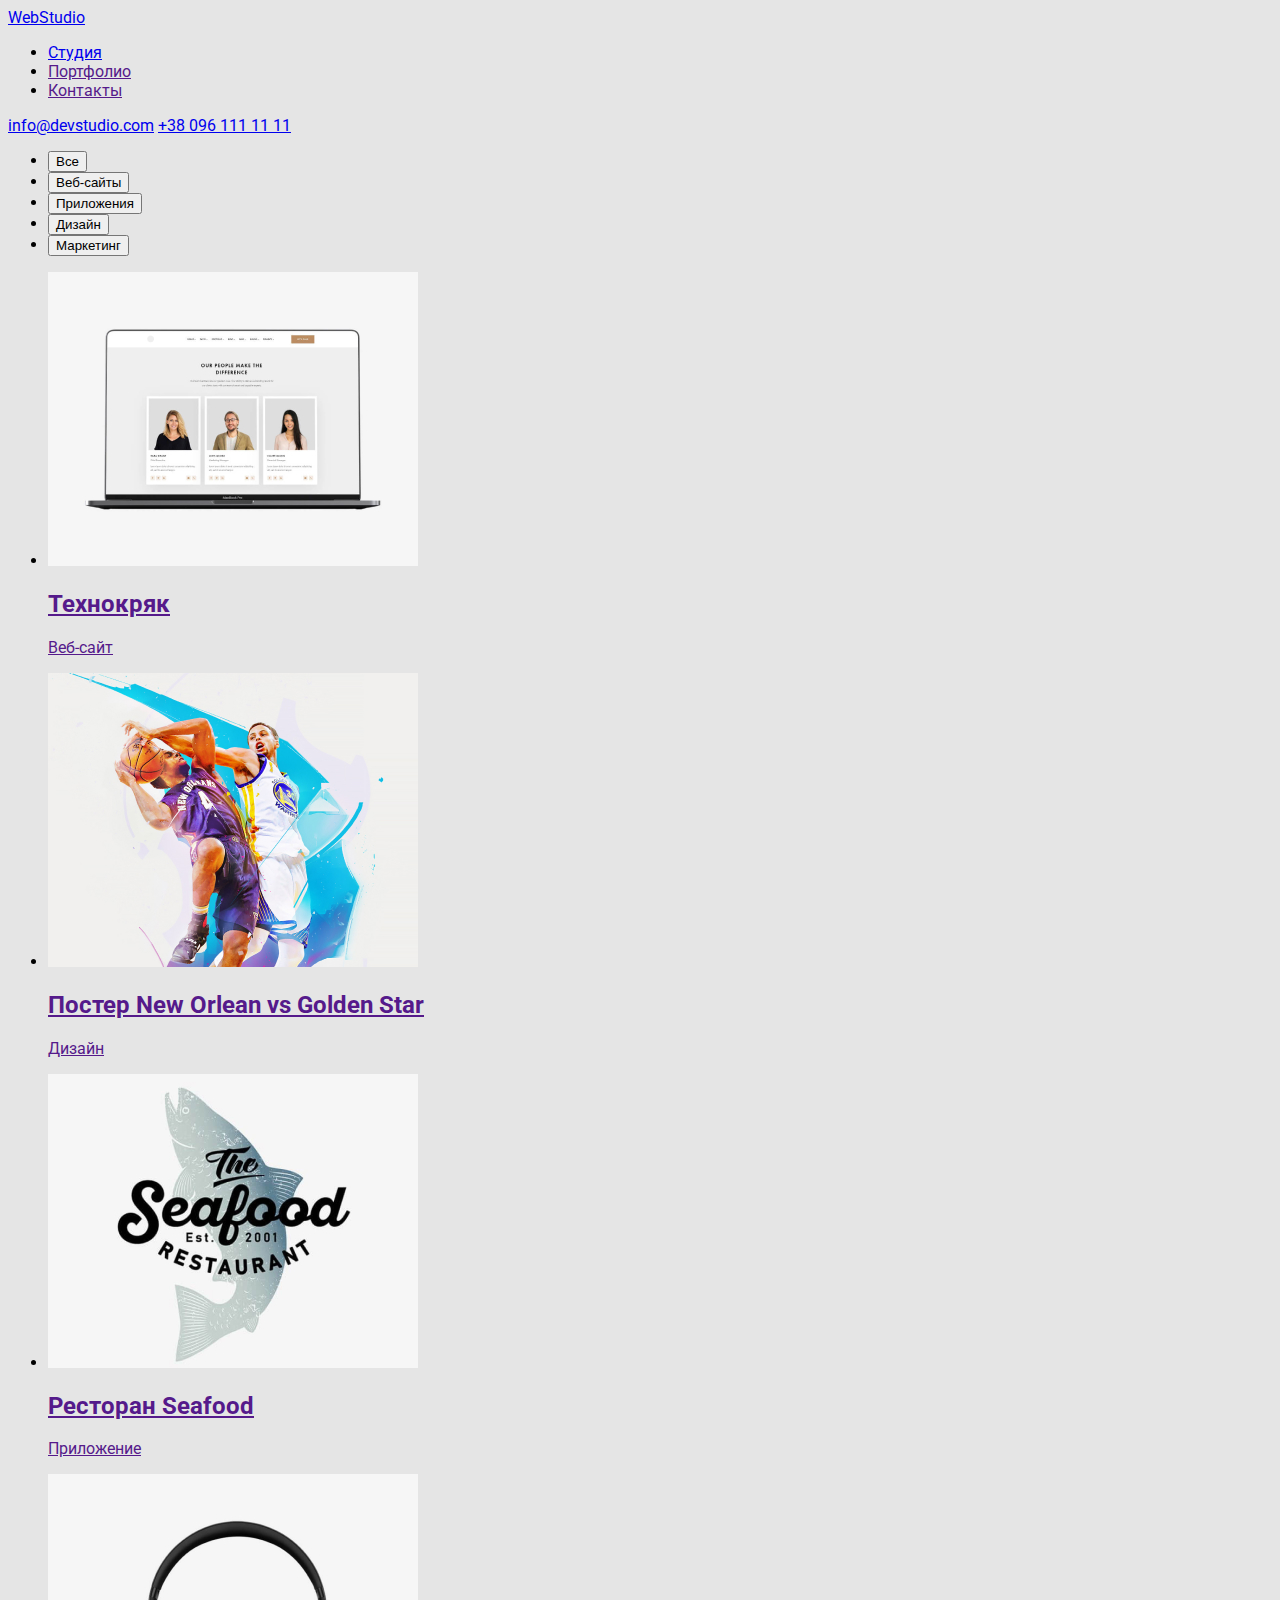
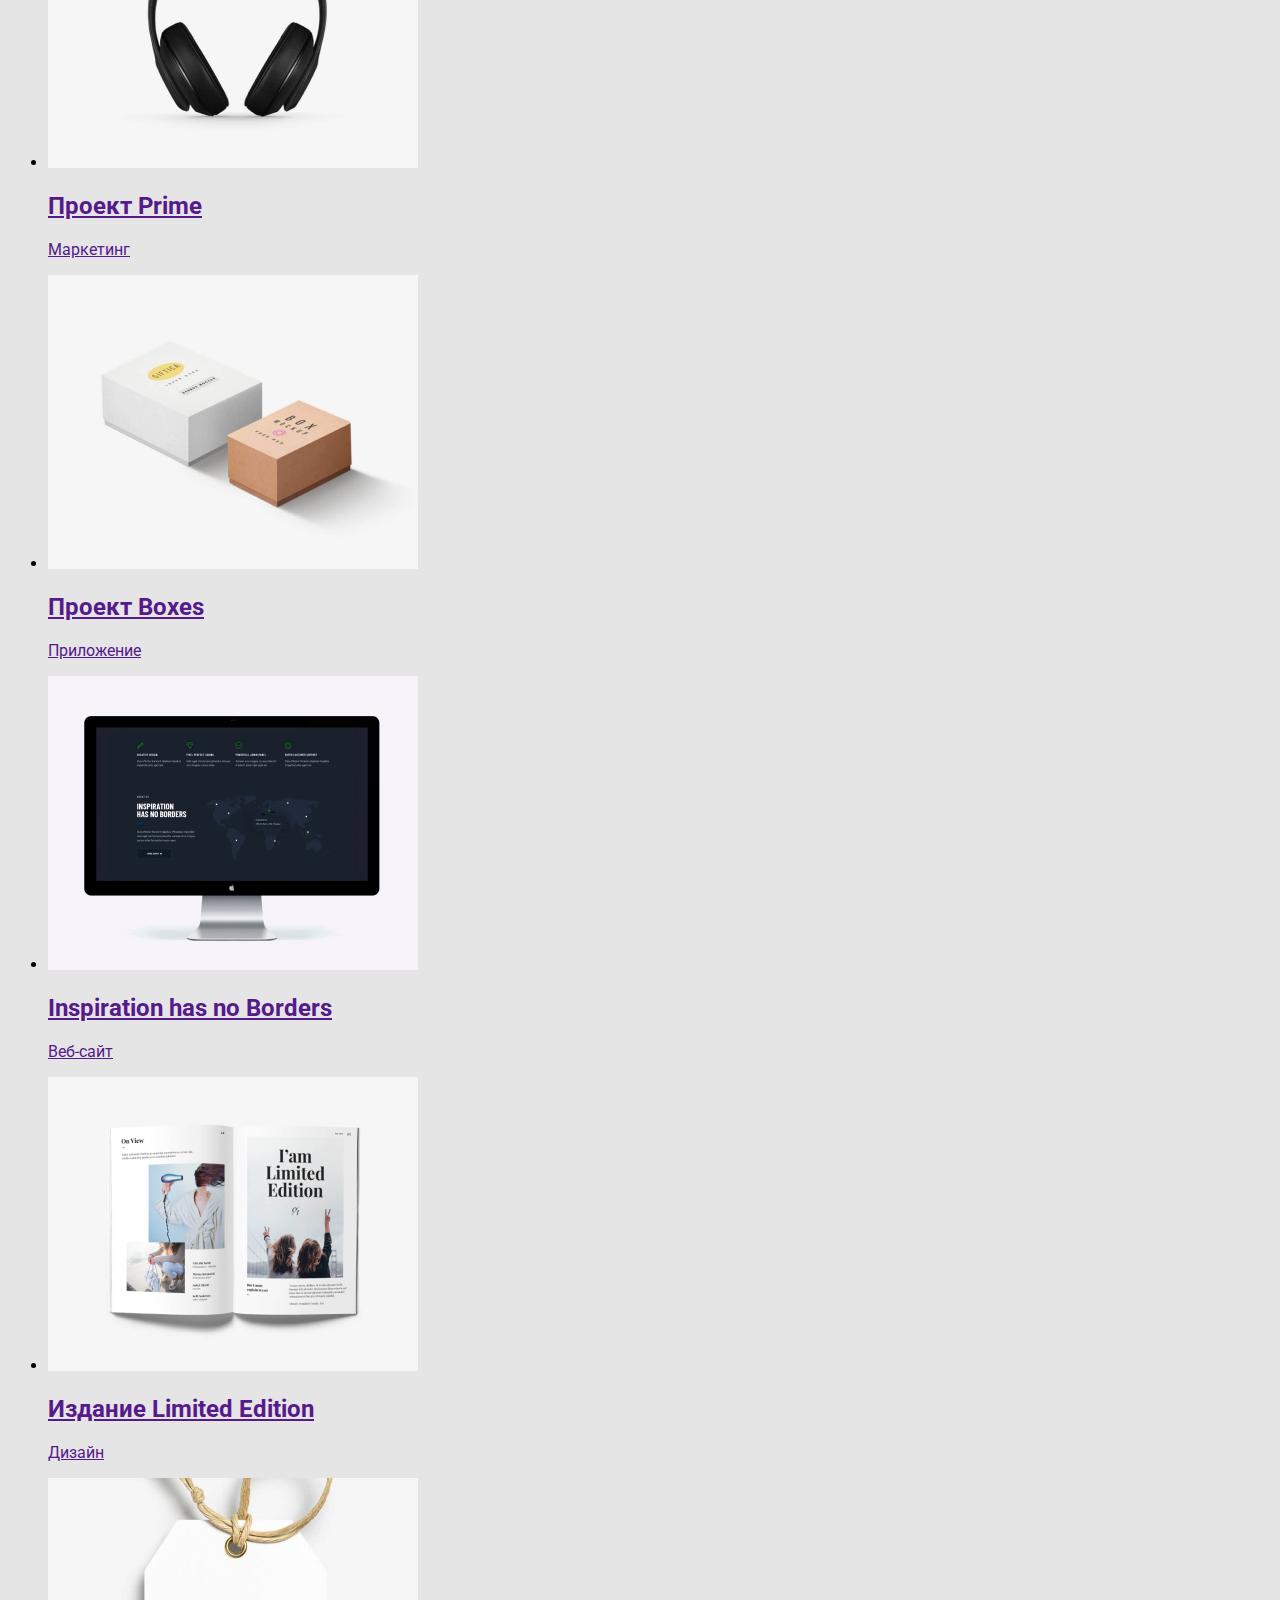
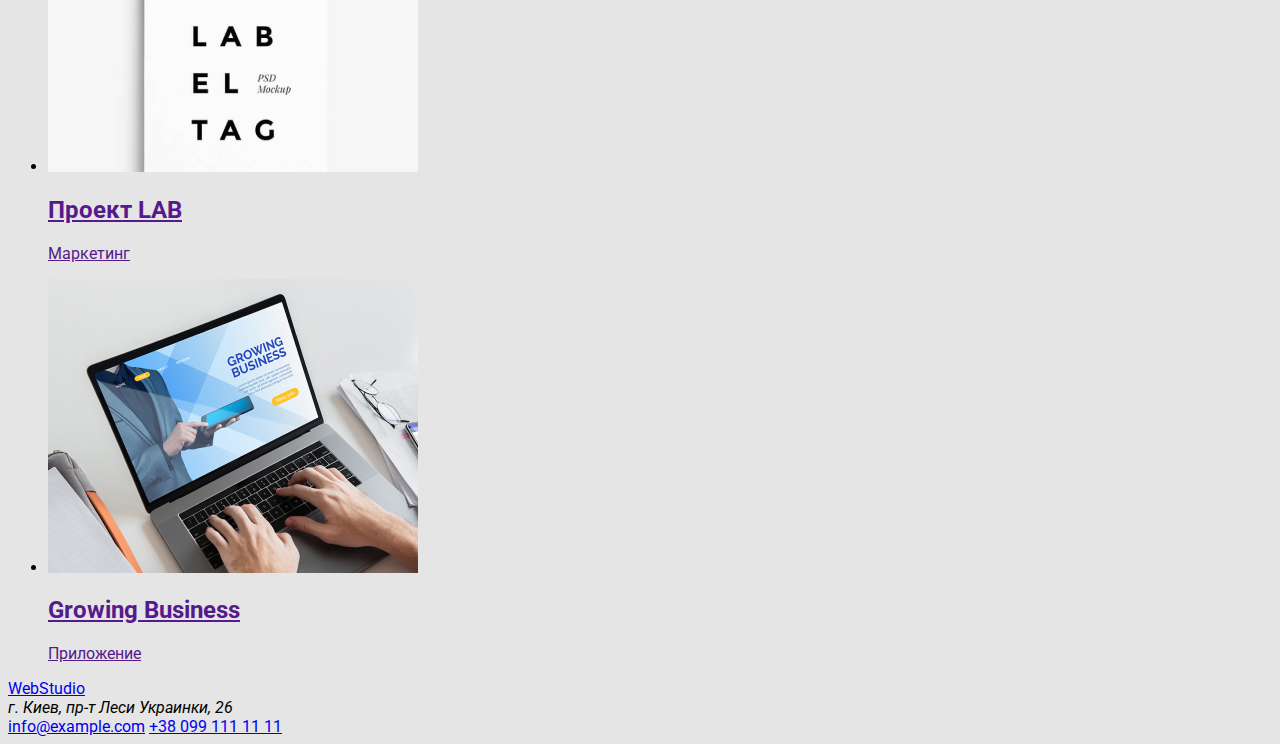
==== portfolio.html @ 1f37c9a9 "start" ====
<!DOCTYPE html>
<html lang="ru">

<head>
    <meta charset="UTF-8">
    <meta http-equiv="X-UA-Compatible" content="IE=edge">
    <meta name="viewport" content="width=device-width, initial-scale=1.0">
    <title>Портфолио</title>
    <link rel="stylesheet" href="https://fonts.googleapis.com/css2?family=Raleway:wght@700&family=Roboto:wght@400;500;700;900&display=swap">
    <link rel="stylesheet" href="css/style.css">
</head>

<body style="font-family: roboto;">
    <!-- header section -->
    <header>
        <nav>
            <a href="./">WebStudio</a>
            <ul>
                <li> <a href="./index.html">Студия</a></li>
                <li> <a href="">Портфолио</a></li>
                <li> <a href="">Контакты</a></li>
            </ul>
        </nav>
        <a href="mailto:info@devstudio.com">info@devstudio.com</a>
        <a href="tell:+380961111111">+38 096 111 11 11</a>


    </header>

    <!-- main -->
    <main>
        <ul>
            <li>
                <button type="button">Все</button>
            </li>
            <li>
                <button type="button">Веб-сайты</button>
            </li>
            <li>
                <button type="button">Приложения</button>
            </li>
            <li>
                <button type="button">Дизайн</button>
            </li>
            <li>
                <button type="button">Маркетинг</button>
            </li>
        </ul>

        <ul>
            <li>
                <a href=""><img src="./images/portfolio-img/techno.jpg" alt="Технокряк" width="370"><h2>Технокряк</h2><p>Веб-сайт</p>
</a>
                
                
            </li>
            <li><a href=""><img src="./images/portfolio-img/new-orlean.jpg" alt="Постер New Orlean vs Golden Star"
                        width="370"><h2>Постер New Orlean vs Golden Star</h2>
                        <p>Дизайн</p></a>
                
            </li>
            <li>
                <a href=""><img src="./images/portfolio-img/seafood.jpg" alt="Ресторан Seafood" width="370"><h2>Ресторан Seafood</h2>
                <p>Приложение</p></a>
                
            </li>
            <li>
                <a href=""><img src="./images/portfolio-img/prime.jpg" alt="Проект Prime" width="370"><h2>Проект Prime</h2>
                <p>Маркетинг</p></a>
               
            </li>
            <li>
                <a href=""><img src="./images/portfolio-img/boxes.jpg" alt="Проект Boxes" width="370"><h2>Проект Boxes</h2>
                <p>Приложение</p></a>
                
            </li>
            <li>
                <a href=""><img src="./images/portfolio-img/inspiration-has-no-borders.jpg"
                        alt="Inspiration has no Borders" width="370"><h2>Inspiration has no Borders</h2>
                        <p>Веб-сайт</p></a>
                
            </li>
            <li>
                <a href=""><img src="./images/portfolio-img/limited-edition.jpg" alt="Издание Limited Edition"
                        width="370"><h2>Издание Limited Edition</h2>
                        <p>Дизайн</p></a>
                
            </li>
            <li>
                <a href=""><img src="./images/portfolio-img/lab.jpg" alt="Проект LAB" width="370"><h2>Проект LAB</h2>
                <p>Маркетинг</p></a>
                
            </li>
            <li>
                <a href=""><img src="./images/portfolio-img/growing-business.jpg" alt="Growing Business"
                        width="370"><h2>Growing Business</h2>
                        <p>Приложение</p></a>
                
            </li>

        </ul>
    </main>


    <!-- footer -->
    <footer>
        <a href="/">WebStudio</a>


        <address>г. Киев, пр-т Леси Украинки, 26</address>
        <a href="mailto:info@example.com">info@example.com</a>
        <a href="tell:+380991111111">+38 099 111 11 11</a>

    </footer>

</body>

</html>
---- css/style.css ----
/* main color #212121 */
/* secondary color #757575 */
/* color logo #757575 */
/* white color FFFFFF */
/* accent "2196F3 */
/* contact color rgba(255, 255, 255, 0.6); */
/* backgroundcolor #E5E5E5 */
/* змінні */
:root {
  --logo-black-color: #000000;
  --main-color: #212121;
  --secondary-color: #757575;
  --accent-color: #2196f3;
  --contact-color: rgba(255, 255, 255, 0.6);
  --main-background-color: #e5e5e5;
  --banner-color: #ffffff;
  --hower-bg-buttom-color: #188ce8;
}

body {
  font-family: 'roboto', 'sans-serif';
  background-color: var(--main-background-color);
}

/* header */
.logo {
  font-family: Raleway;
  font-style: normal;
  font-weight: bold;
  font-size: 26px;
  line-height: 31px;
  text-decoration: none;
}
.logo .begin {
  color: var(--accent-color);
}
.logo .end {
  color: var(--logo-black-color);
}
.nav-list .link {
  color: var(--main-color);
}
.nav-list .link.current {
  color: var(--accent-color);
}
.nav-list .link:hover,
.nav-list .link:focus {
  color: var(--accent-color);
}
.contact {
  color: var(--main-color);
}
.contact:hover,
.contact:focus {
  color: var(--accent-color);
}

/* main */
/* banner section */
.banner-section {
  color: var(--banner-color);
}
.buttom {
  color: var(--banner-color);
  background: var(--accent-color);
}
.buttom:focus,
.buttom:hover {
  color: var(--banner-color);
  background: var(--hower-bg-buttom-color);
}

.list {
  list-style: none;
}
.section-title {
  color: #212121;
}

/* features*/
.features .title {
  color: var(--main-color);
}
.paragraf {
  color: var(--secondary-color);
  list-style: none;
}

/* header */
.address {
  color: var(--banner-color);
}
.address .tell-mail {
  color: var(--contact-color);
}
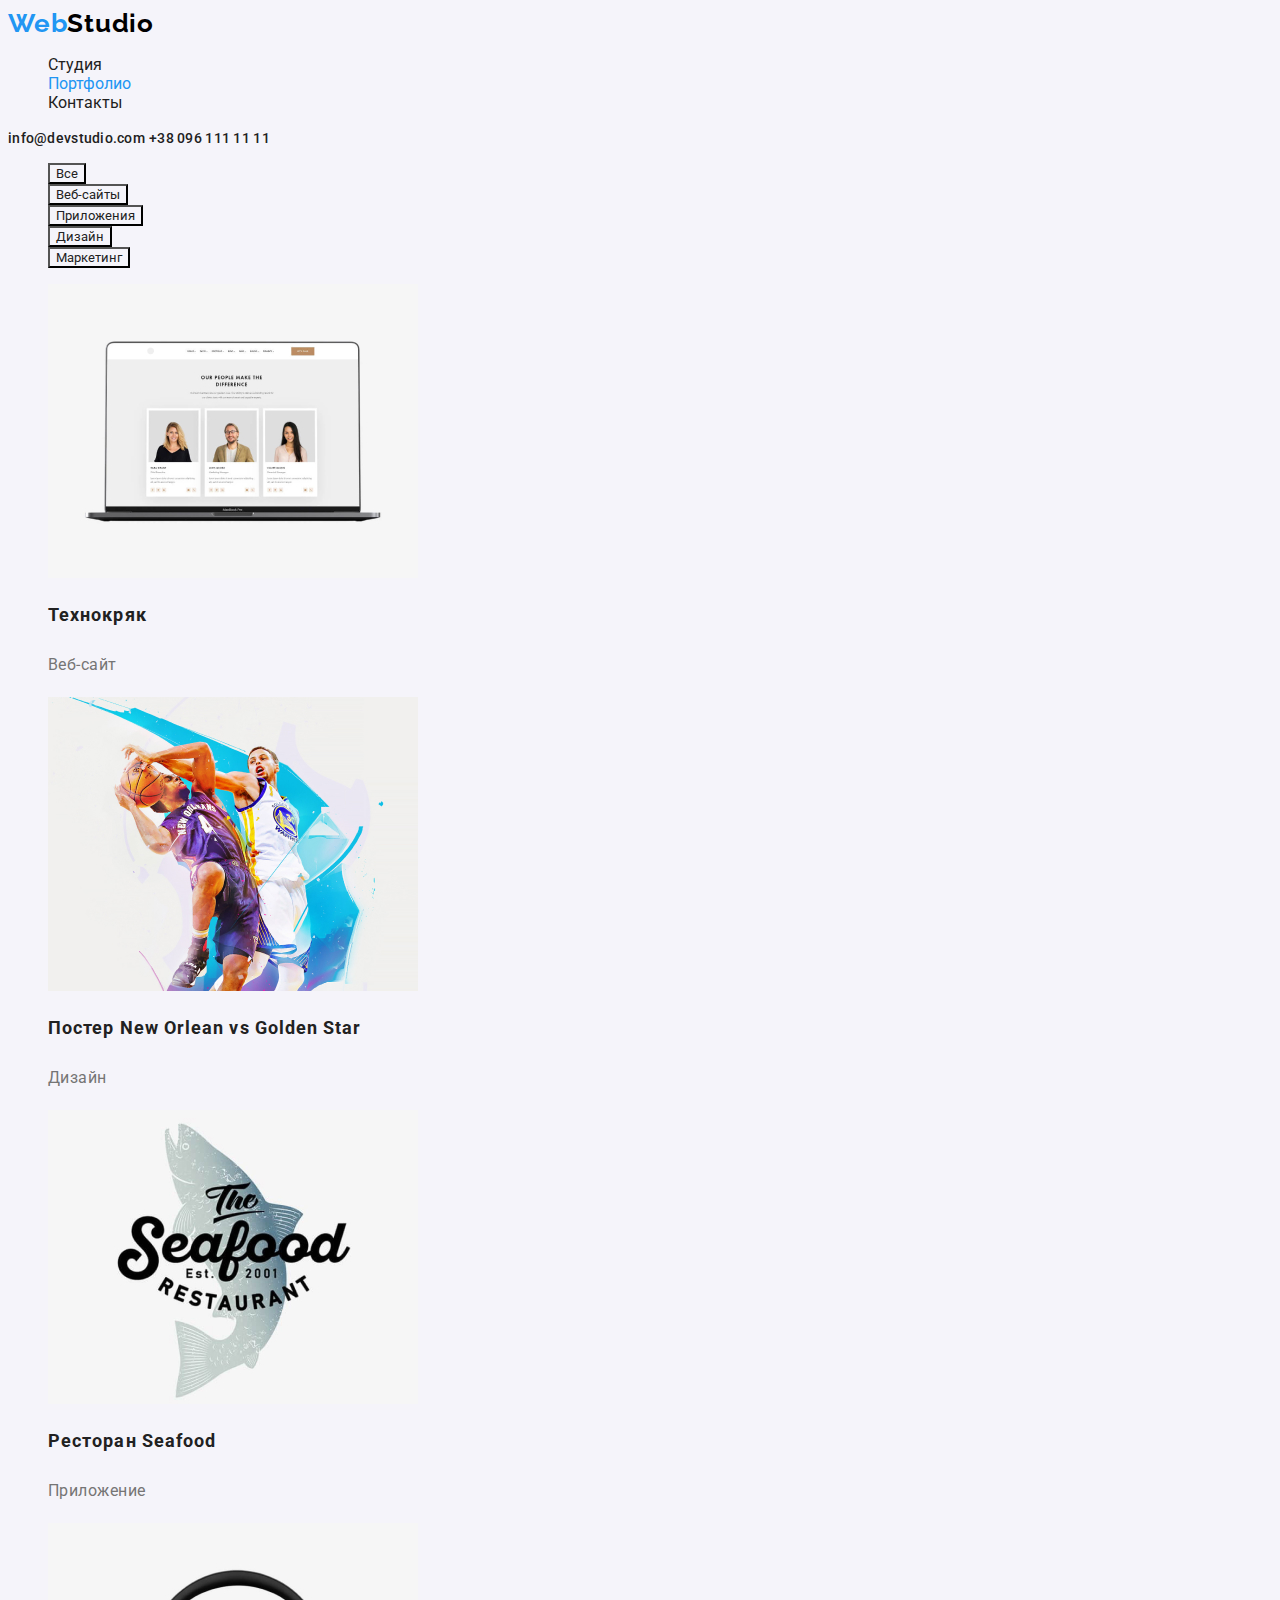
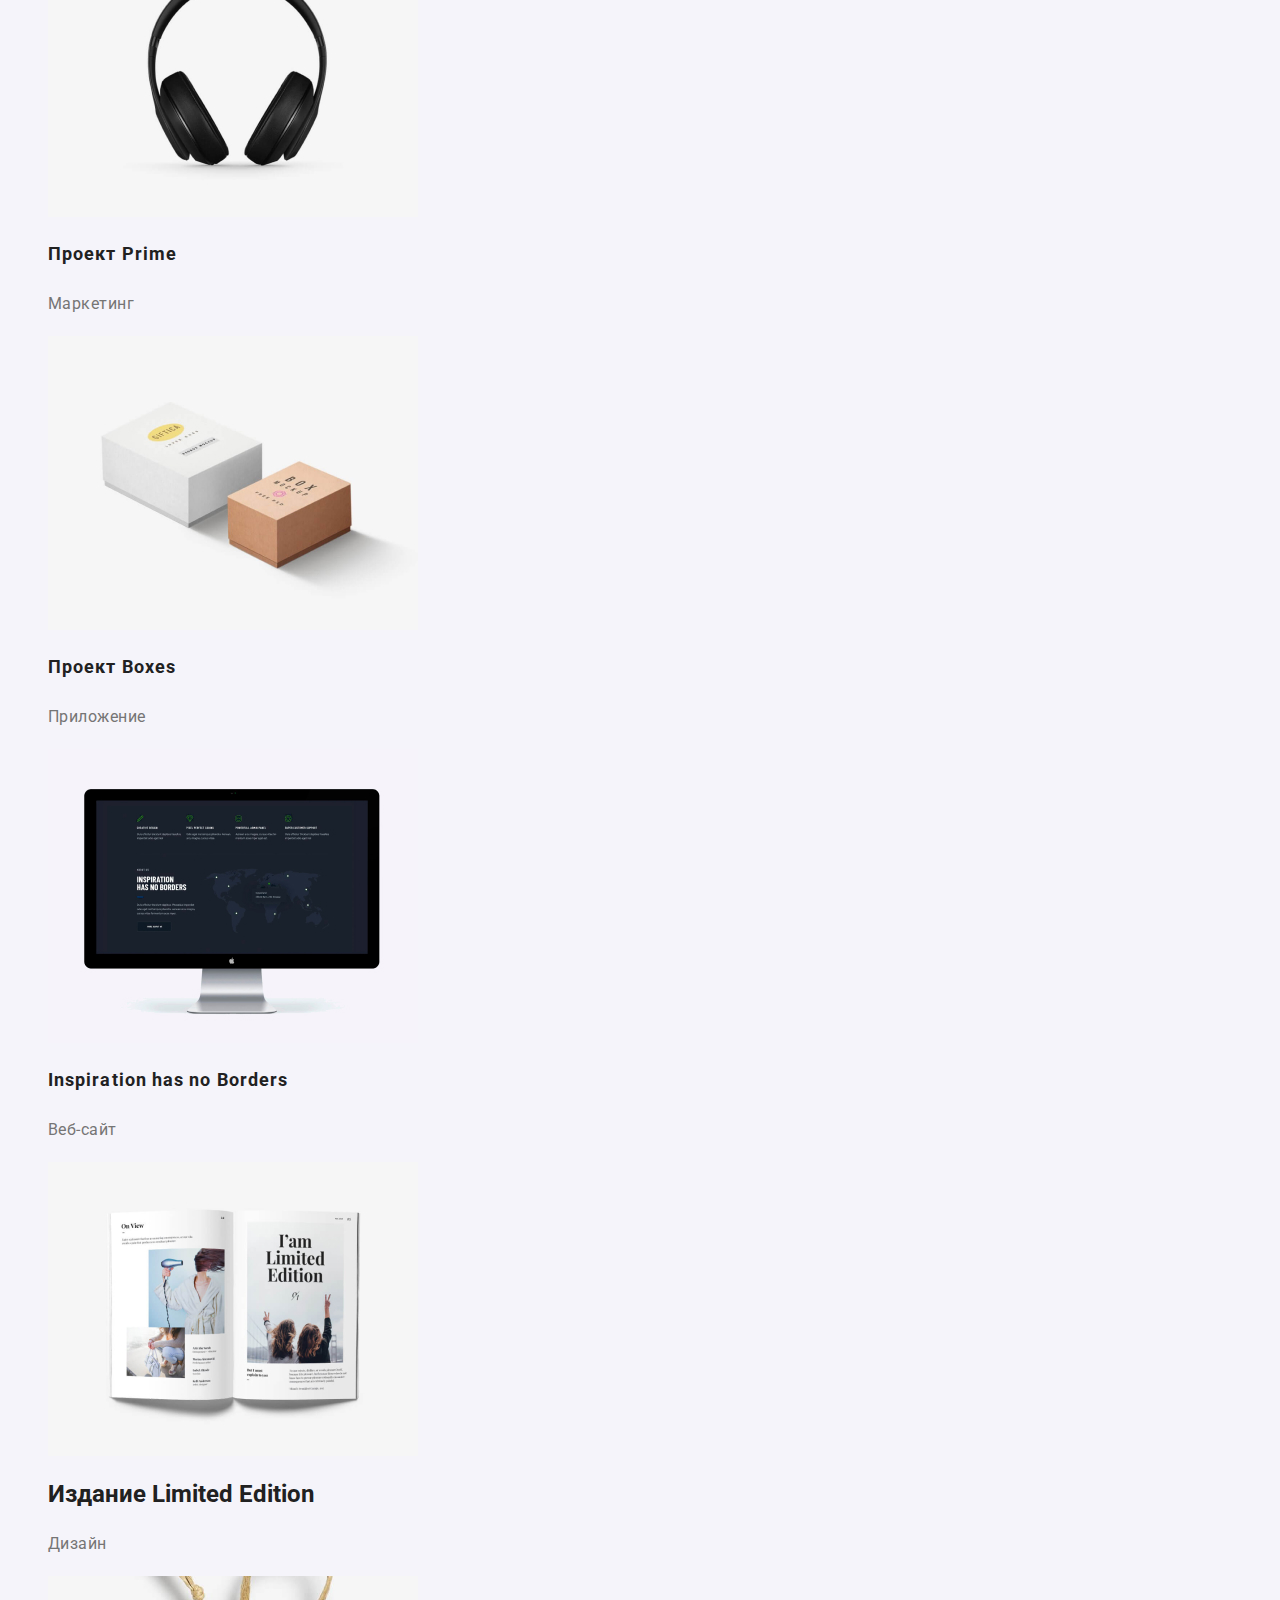
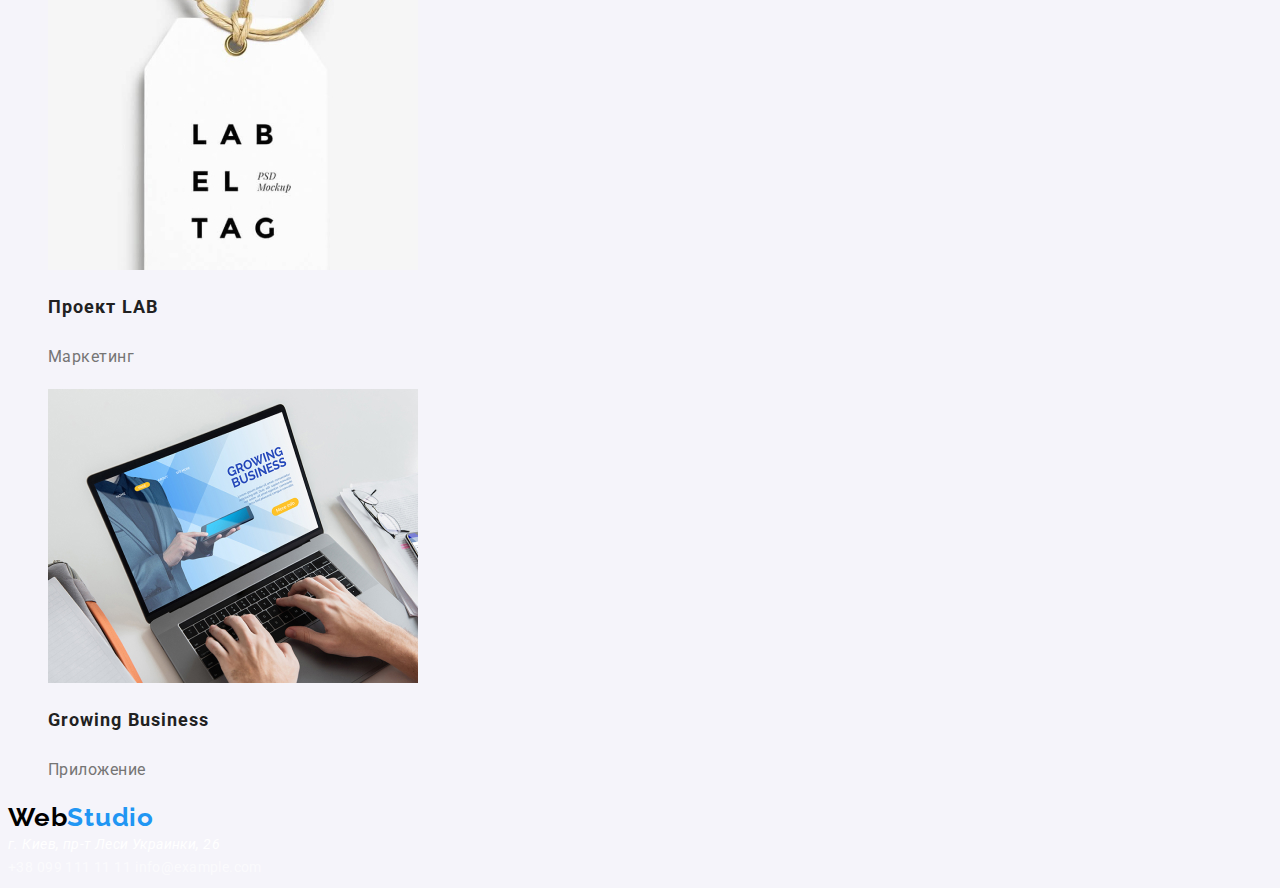
==== commit d3aa2bb4: "final" ====
--- a/portfolio.html
+++ b/portfolio.html
@@ -14,87 +14,94 @@
     <!-- header section -->
     <header>
         <nav>
-            <a href="./">WebStudio</a>
-            <ul>
-                <li> <a href="./index.html">Студия</a></li>
-                <li> <a href="">Портфолио</a></li>
-                <li> <a href="">Контакты</a></li>
+            <a class="logo list" href="./"> <span class="begin">Web</span><span class="end">Studio</span> </a>
+            <ul class="nav-list list ">
+                <li> <a class="link" href="./index.html">Студия</a></li>
+                <li> <a class="link current" href="./portfolio.html">Портфолио</a></li>
+                <li> <a class="link" href="">Контакты</a></li>
             </ul>
         </nav>
-        <a href="mailto:info@devstudio.com">info@devstudio.com</a>
-        <a href="tell:+380961111111">+38 096 111 11 11</a>
-
-
+        <a class="contact" href="mailto:info@devstudio.com">info@devstudio.com</a>
+        <a class="contact" href="tell:+380961111111">+38 096 111 11 11</a>
+    
+    
     </header>
 
     <!-- main -->
     <main>
-        <ul>
+        <ul class="list">
             <li>
-                <button type="button">Все</button>
+                <button class="filter-butom" type="button">Все</button>
             </li>
             <li>
-                <button type="button">Веб-сайты</button>
+                <button class="filter-butom" type="button">Веб-сайты</button>
             </li>
             <li>
-                <button type="button">Приложения</button>
+                <button class="filter-butom" type="button">Приложения</button>
             </li>
             <li>
-                <button type="button">Дизайн</button>
+                <button class="filter-butom" type="button">Дизайн</button>
             </li>
             <li>
-                <button type="button">Маркетинг</button>
+                <button class="filter-butom" type="button">Маркетинг</button>
             </li>
         </ul>
 
-        <ul>
+        <ul class="list">
             <li>
-                <a href=""><img src="./images/portfolio-img/techno.jpg" alt="Технокряк" width="370"><h2>Технокряк</h2><p>Веб-сайт</p>
+                <img src="./images/portfolio-img/techno.jpg" alt="Технокряк" width="370">
+                    <h2 class="portfolio-title">Технокряк</h2><p class="portfolio-p">Веб-сайт</p>
 </a>
                 
                 
             </li>
-            <li><a href=""><img src="./images/portfolio-img/new-orlean.jpg" alt="Постер New Orlean vs Golden Star"
-                        width="370"><h2>Постер New Orlean vs Golden Star</h2>
-                        <p>Дизайн</p></a>
+            <li><img src="./images/portfolio-img/new-orlean.jpg" alt="Постер New Orlean vs Golden Star"
+                        width="370"><h2 class="portfolio-title">Постер New Orlean vs Golden Star</h2>
+                        <p class="portfolio-p">Дизайн</p>
                 
             </li>
             <li>
-                <a href=""><img src="./images/portfolio-img/seafood.jpg" alt="Ресторан Seafood" width="370"><h2>Ресторан Seafood</h2>
-                <p>Приложение</p></a>
+                <img src="./images/portfolio-img/seafood.jpg" alt="Ресторан Seafood" width="370">
+                <h2 class="portfolio-title">Ресторан Seafood</h2>
+                <p class="portfolio-p">Приложение</p>
                 
             </li>
             <li>
-                <a href=""><img src="./images/portfolio-img/prime.jpg" alt="Проект Prime" width="370"><h2>Проект Prime</h2>
-                <p>Маркетинг</p></a>
+                <img src="./images/portfolio-img/prime.jpg" alt="Проект Prime" width="370">
+                    <h2 class="portfolio-title">Проект Prime</h2>
+                <p class="portfolio-p">Маркетинг</p>
                
             </li>
             <li>
-                <a href=""><img src="./images/portfolio-img/boxes.jpg" alt="Проект Boxes" width="370"><h2>Проект Boxes</h2>
-                <p>Приложение</p></a>
+                <img src="./images/portfolio-img/boxes.jpg" alt="Проект Boxes" width="370">
+                    <h2 class="portfolio-title">Проект Boxes</h2>
+                <p class="portfolio-p">Приложение</p>
                 
             </li>
             <li>
-                <a href=""><img src="./images/portfolio-img/inspiration-has-no-borders.jpg"
-                        alt="Inspiration has no Borders" width="370"><h2>Inspiration has no Borders</h2>
-                        <p>Веб-сайт</p></a>
+                <img src="./images/portfolio-img/inspiration-has-no-borders.jpg"
+                        alt="Inspiration has no Borders" width="370">
+                        <h2 class="portfolio-title">Inspiration has no Borders</h2>
+                        <p class="portfolio-p">Веб-сайт</p>
                 
             </li>
             <li>
-                <a href=""><img src="./images/portfolio-img/limited-edition.jpg" alt="Издание Limited Edition"
-                        width="370"><h2>Издание Limited Edition</h2>
-                        <p>Дизайн</p></a>
+                <img src="./images/portfolio-img/limited-edition.jpg" alt="Издание Limited Edition" width="370">
+                        <h2 class="portfolio-itle">Издание Limited Edition</h2>
+                        <p class="portfolio-p">Дизайн</p>
                 
             </li>
             <li>
-                <a href=""><img src="./images/portfolio-img/lab.jpg" alt="Проект LAB" width="370"><h2>Проект LAB</h2>
-                <p>Маркетинг</p></a>
+                <img src="./images/portfolio-img/lab.jpg" alt="Проект LAB" width="370">
+                <h2 class="portfolio-title">Проект LAB</h2>
+                <p class="portfolio-p">Маркетинг</p>
                 
             </li>
             <li>
-                <a href=""><img src="./images/portfolio-img/growing-business.jpg" alt="Growing Business"
-                        width="370"><h2>Growing Business</h2>
-                        <p>Приложение</p></a>
+                <img src="./images/portfolio-img/growing-business.jpg" alt="Growing Business"
+                        width="370">
+                        <h2 class="portfolio-title">Growing Business</h2>
+                        <p class="portfolio-p">Приложение</p>
                 
             </li>
 
@@ -102,16 +109,16 @@
     </main>
 
 
-    <!-- footer -->
-    <footer>
-        <a href="/">WebStudio</a>
+<!-- footer -->
+<footer>
+    <a class="logo" href="/"> <span class="end">Web</span><span class="begin">Studio</span></a>
 
 
-        <address>г. Киев, пр-т Леси Украинки, 26</address>
-        <a href="mailto:info@example.com">info@example.com</a>
-        <a href="tell:+380991111111">+38 099 111 11 11</a>
+    <address class="address">г. Киев, пр-т Леси Украинки, 26</address>
+    <a class="tell-mail" href="tell:+380991111111">+38 099 111 11 11</a>
+    <a class="tell-mail" href="mailto:info@example.com">info@example.com</a>
 
-    </footer>
+</footer>
 
 </body>
 
--- a/css/style.css
+++ b/css/style.css
@@ -1,10 +1,3 @@
-/* main color #212121 */
-/* secondary color #757575 */
-/* color logo #757575 */
-/* white color FFFFFF */
-/* accent "2196F3 */
-/* contact color rgba(255, 255, 255, 0.6); */
-/* backgroundcolor #E5E5E5 */
 /* змінні */
 :root {
   --logo-black-color: #000000;
@@ -15,41 +8,57 @@
   --main-background-color: #e5e5e5;
   --banner-color: #ffffff;
   --hower-bg-buttom-color: #188ce8;
+  --buttom-bg: #f5f4fa;
 }
-
+/* body */
 body {
-  font-family: 'roboto', 'sans-serif';
-  background-color: var(--main-background-color);
+  font-family: roboto, sans-serif;
+  color: var(--main-color);
+  background-color: #f5f4fa;
 }
 
 /* header */
 .logo {
   font-family: Raleway;
-  font-style: normal;
-  font-weight: bold;
+  font-weight: 700;
   font-size: 26px;
-  line-height: 31px;
+  line-height: 1.2;
+  letter-spacing: 0.03em;
+
   text-decoration: none;
 }
+
 .logo .begin {
   color: var(--accent-color);
 }
+
 .logo .end {
   color: var(--logo-black-color);
 }
+
 .nav-list .link {
   color: var(--main-color);
+  text-decoration: none;
 }
+
 .nav-list .link.current {
   color: var(--accent-color);
 }
+
 .nav-list .link:hover,
 .nav-list .link:focus {
   color: var(--accent-color);
 }
+
 .contact {
+  font-weight: 500;
+  font-size: 14px;
+  line-height: 1.14;
+  letter-spacing: 0.02em;
+  text-decoration: none;
   color: var(--main-color);
 }
+
 .contact:hover,
 .contact:focus {
   color: var(--accent-color);
@@ -59,10 +68,24 @@
 /* banner section */
 .banner-section {
   color: var(--banner-color);
+  font-weight: 900;
+  font-size: 44px;
+  line-height: 1.36;
+  text-align: center;
+  letter-spacing: 0.06em;
+  text-transform: uppercase;
 }
 .buttom {
   color: var(--banner-color);
   background: var(--accent-color);
+  font-family: inherit;
+  cursor: pointer;
+
+  font-weight: 700;
+  font-size: 16px;
+  line-height: 1.8;
+  text-align: center;
+  letter-spacing: 0.06em;
 }
 .buttom:focus,
 .buttom:hover {
@@ -73,23 +96,82 @@
 .list {
   list-style: none;
 }
+
 .section-title {
   color: #212121;
+  font-size: 36px;
+  line-height: 1.16;
+  text-align: center;
+  letter-spacing: 0.03em;
 }
 
 /* features*/
 .features .title {
-  color: var(--main-color);
+  font-weight: 700;
+  font-size: 14px;
+  line-height: 1.14;
+  letter-spacing: 0.03em;
+  text-transform: uppercase;
 }
 .paragraf {
   color: var(--secondary-color);
-  list-style: none;
+  font-size: 16px;
+  line-height: 19px;
+  letter-spacing: 1.2;
+}
+/* our ream */
+
+.our-team {
+  font-weight: 500;
+  font-size: 16px;
+  line-height: 1.19;
+  letter-spacing: 0.03em;
+}
+/* futor */
+.address {
+  color: var(--banner-color);
+  font-size: 14px;
+  line-height: 1.7;
+  letter-spacing: 0.03em;
 }
 
-/* header */
-.address {
+.tell-mail {
+  color: var(--contact-color);
+  font-size: 14px;
+  line-height: 1.7;
+  letter-spacing: 0.03em;
+  text-decoration: none;
+}
+.tell-mail:hover,
+.tell-mail:focus {
+  color: var(--accent-color);
+}
+
+/* main portfolio */
+.filter-butom {
+  cursor: pointer;
+  font-family: inherit;
+  background-color: var(--buttom-bg);
+  color: var(--main-color);
+}
+.filter-butom:hover,
+.filter-butom:focus {
+  background-color: var(--accent-color);
   color: var(--banner-color);
 }
-.address .tell-mail {
-  color: var(--contact-color);
+.portfolio-title {
+  color: var(--main-color);
+  text-decoration: none;
+  font-weight: 700;
+  font-size: 18px;
+  line-height: 2;
+  letter-spacing: 0.06em;
 }
+.portfolio-p {
+  color: var(--secondary-color);
+  font-size: 16px;
+  line-height: 2;
+
+  /* identical to box height, or 187% */
+  letter-spacing: 0.03em;
+}
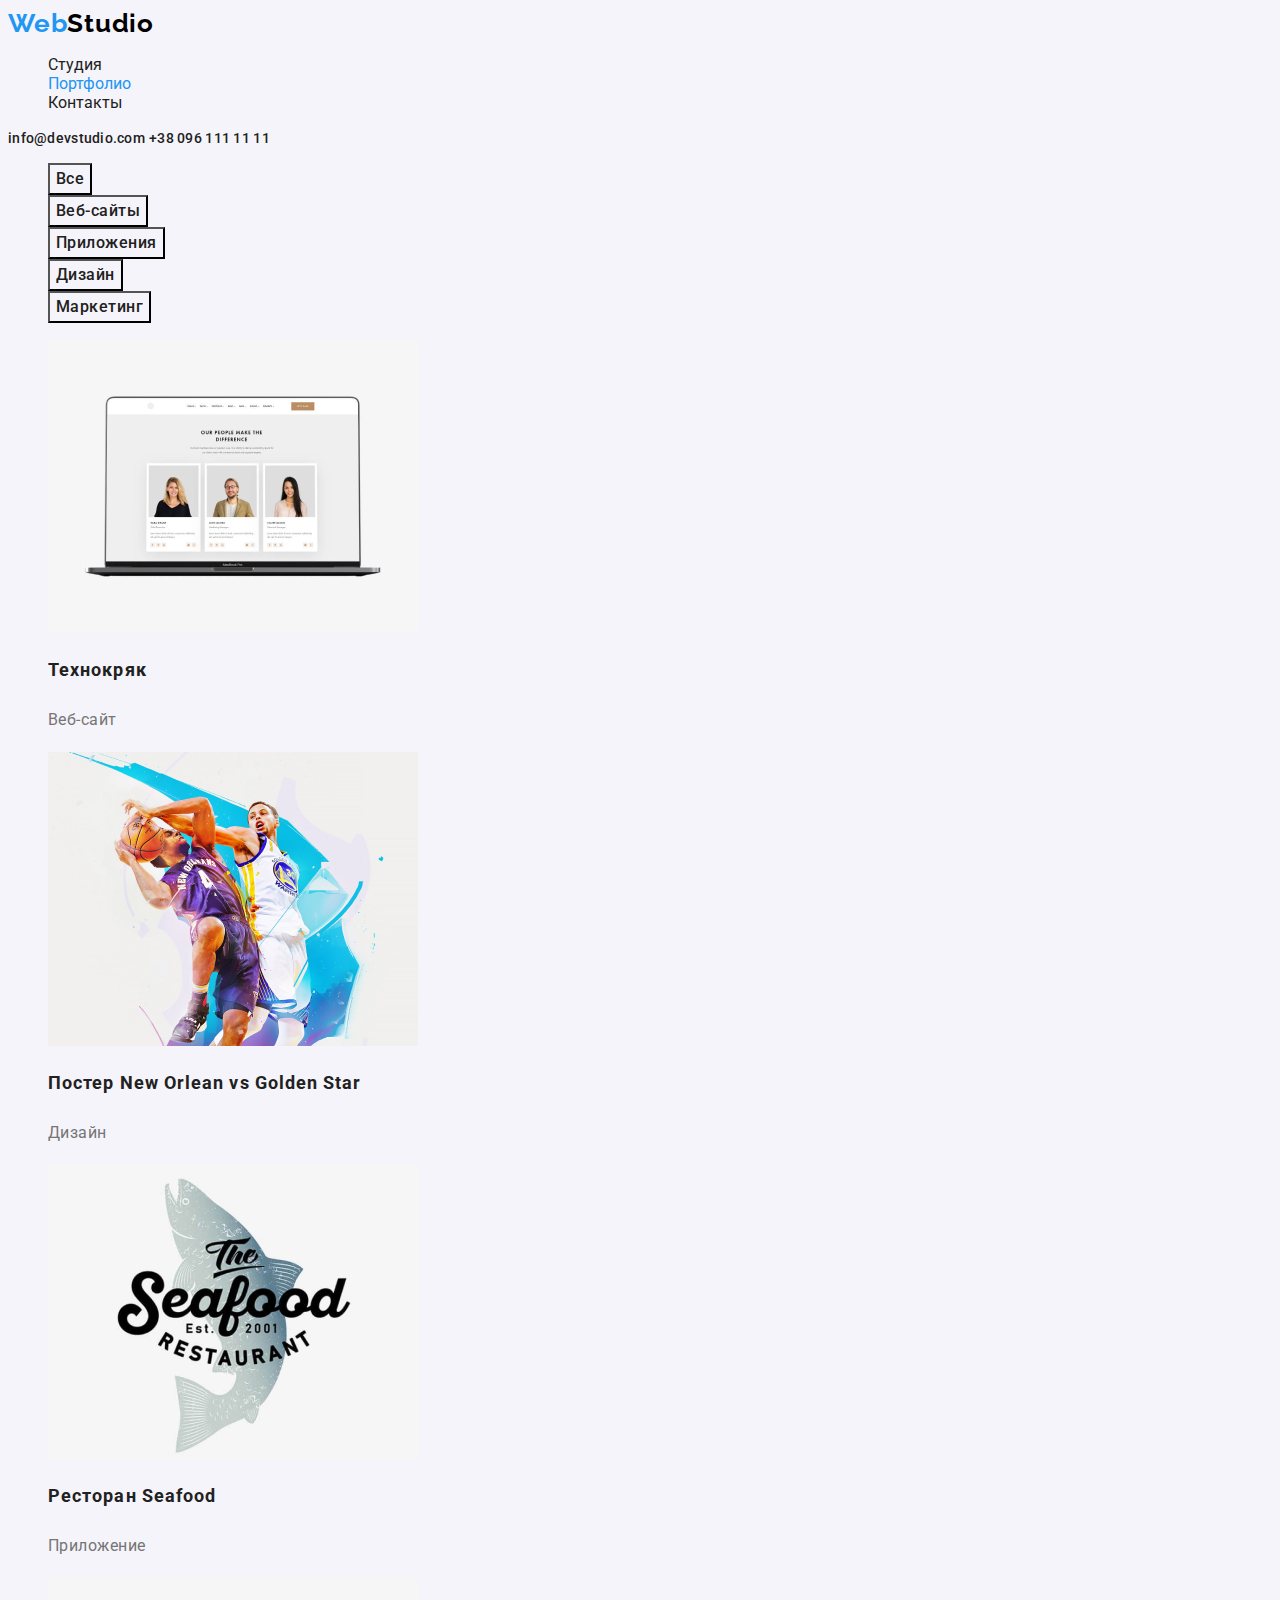
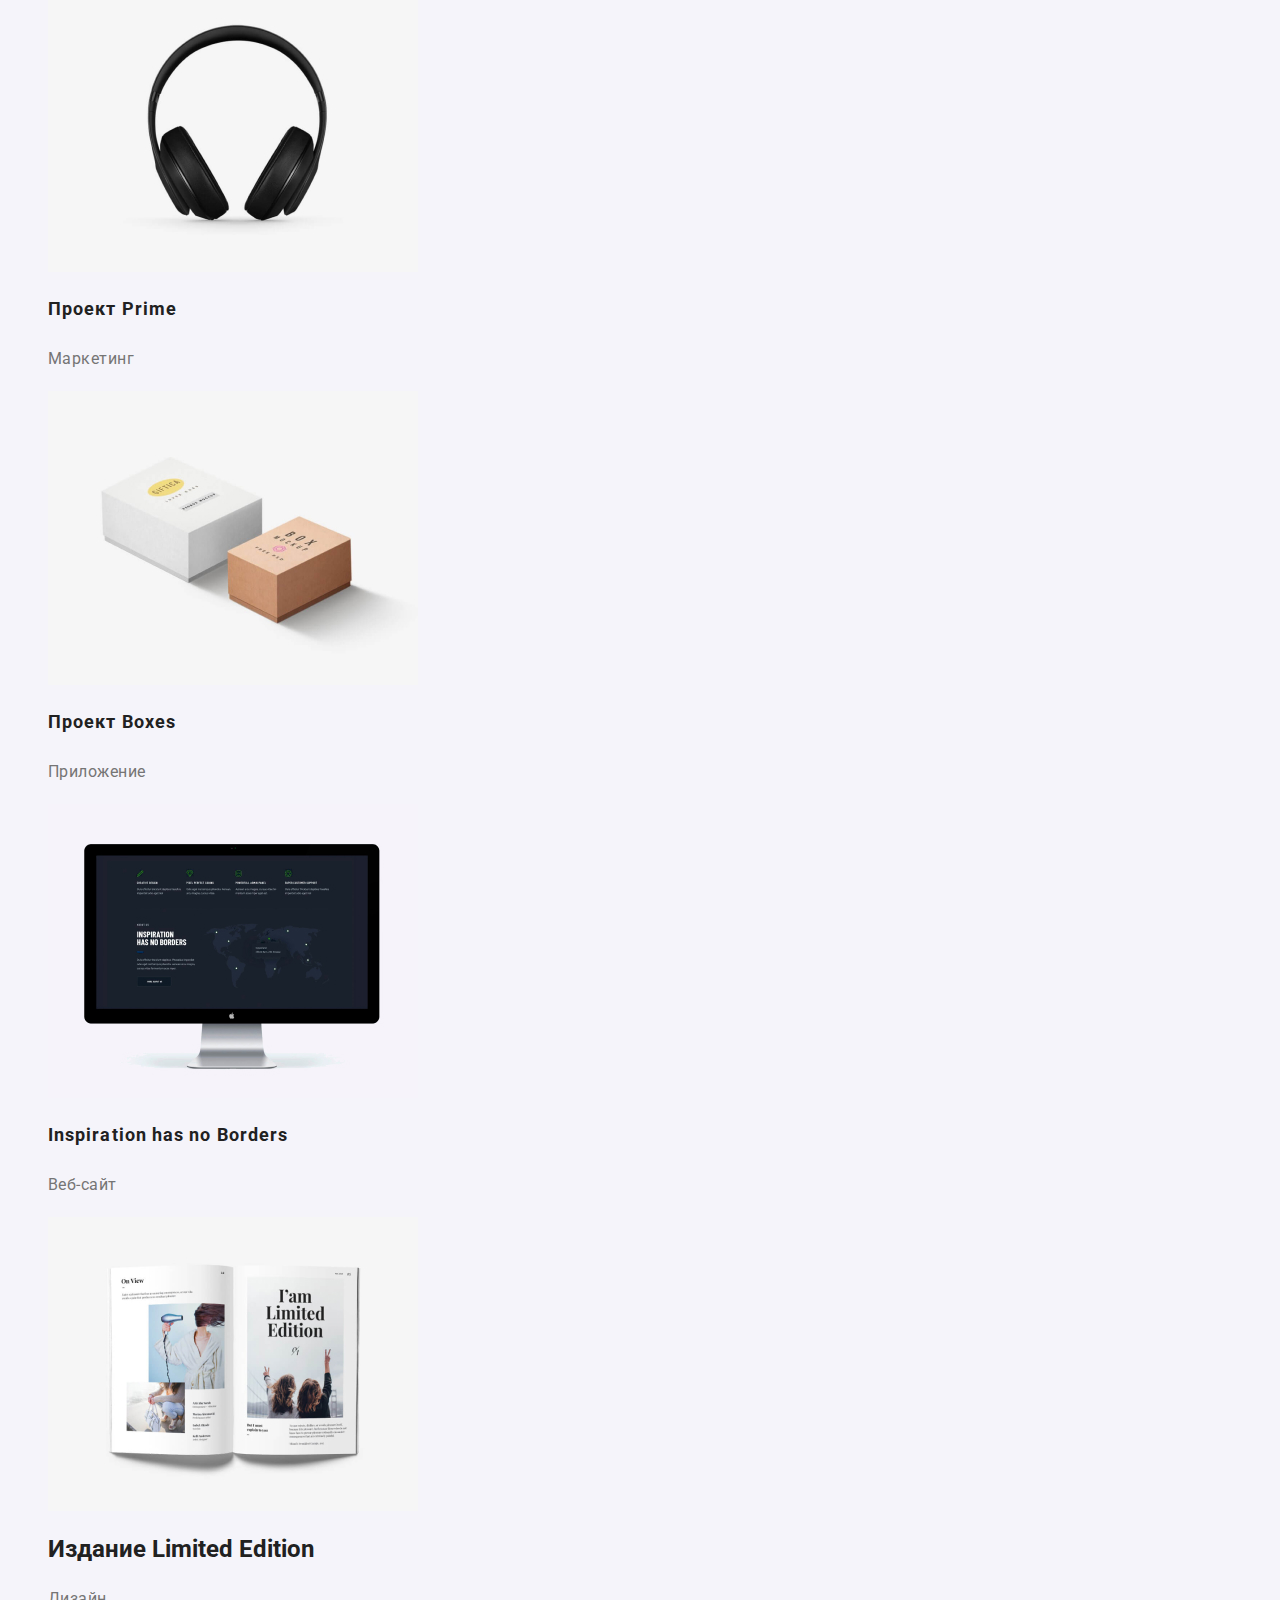
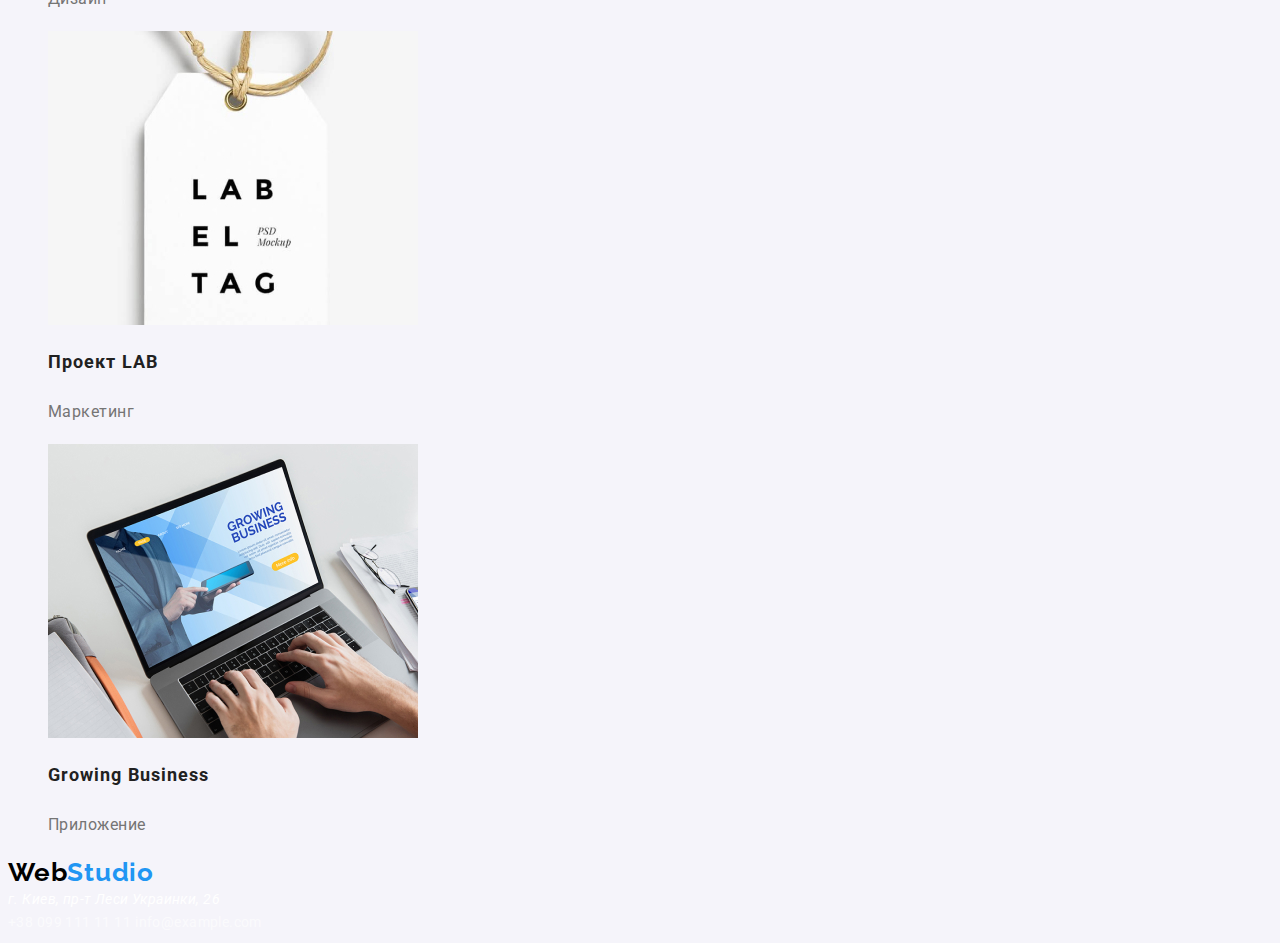
==== commit 6f6c6454: "final2" ====
--- a/portfolio.html
+++ b/portfolio.html
@@ -51,7 +51,7 @@
             <li>
                 <img src="./images/portfolio-img/techno.jpg" alt="Технокряк" width="370">
                     <h2 class="portfolio-title">Технокряк</h2><p class="portfolio-p">Веб-сайт</p>
-</a>
+
                 
                 
             </li>
--- a/css/style.css
+++ b/css/style.css
@@ -1,4 +1,4 @@
-/* змінні */
+/* var */
 :root {
   --logo-black-color: #000000;
   --main-color: #212121;
@@ -153,6 +153,11 @@
   font-family: inherit;
   background-color: var(--buttom-bg);
   color: var(--main-color);
+  font-weight: 500;
+  font-size: 16px;
+  line-height: 26px;
+  text-align: center;
+  letter-spacing: 0.03em;
 }
 .filter-butom:hover,
 .filter-butom:focus {
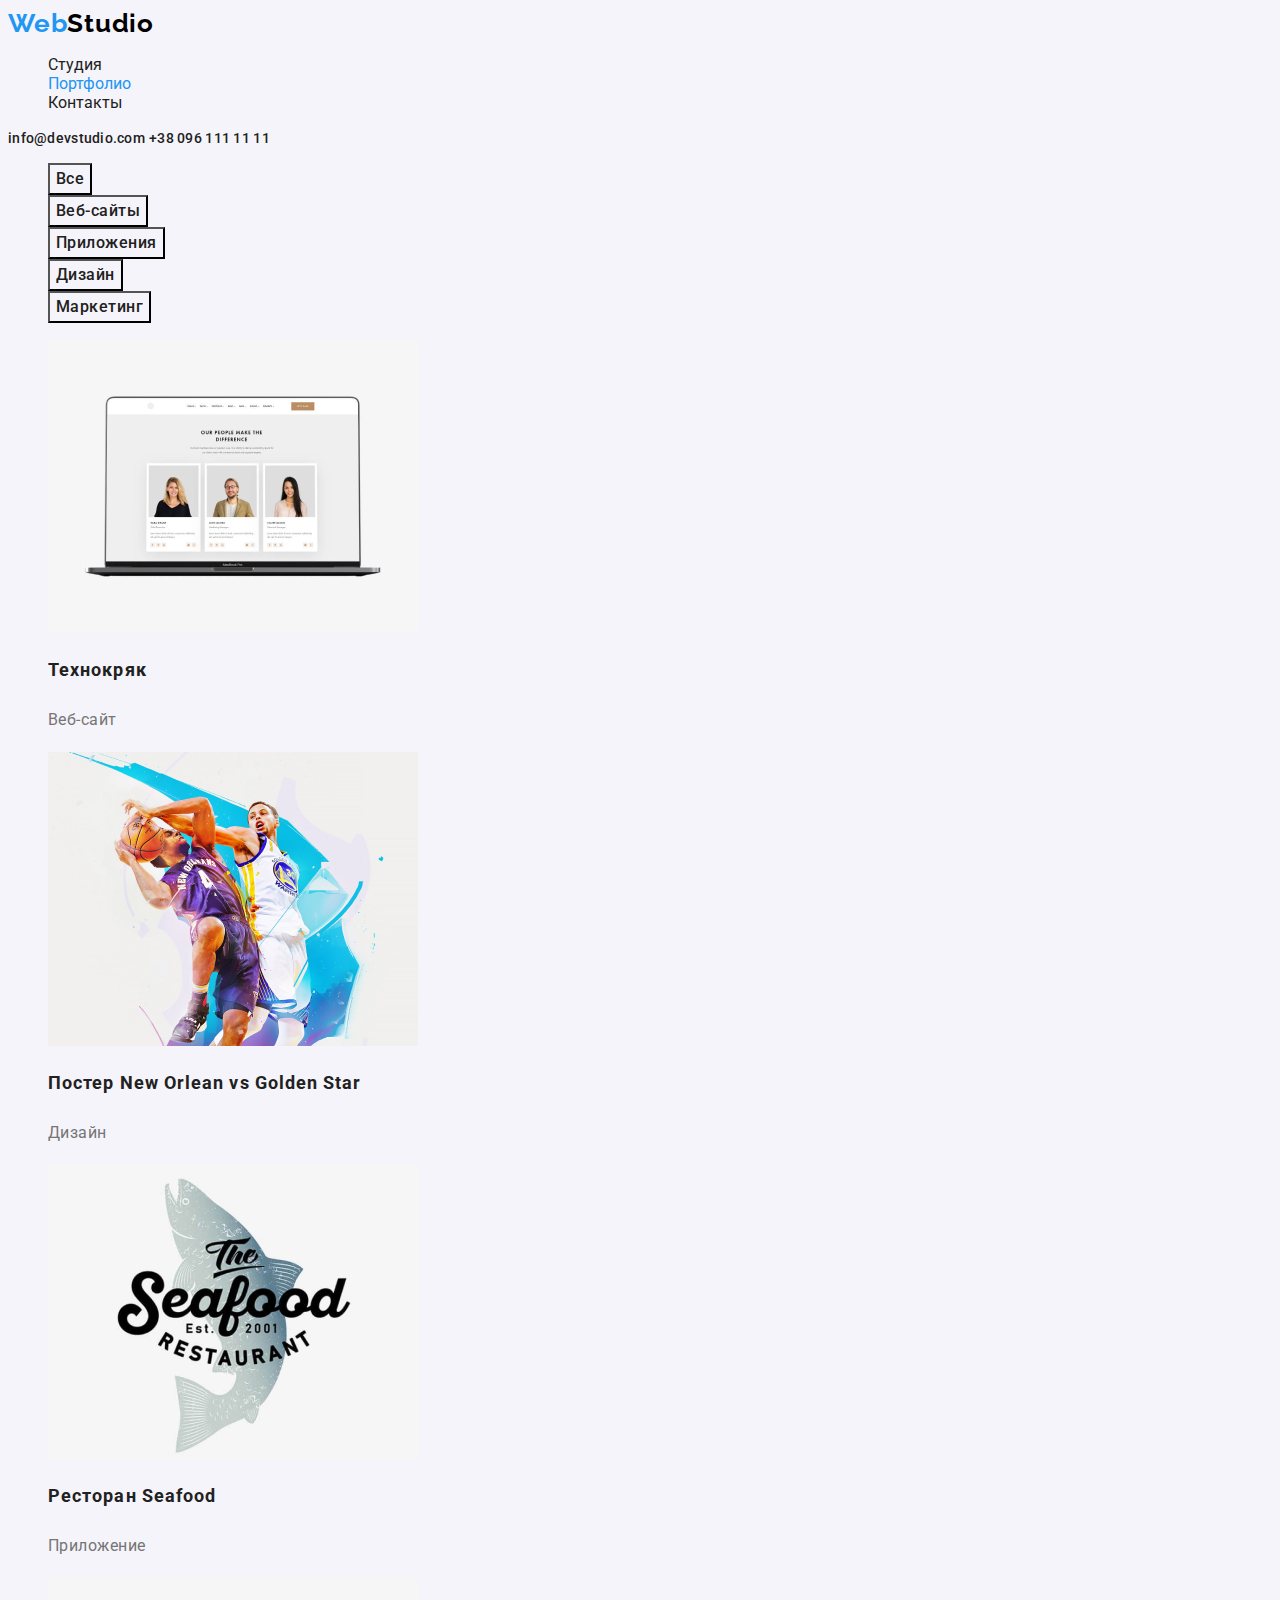
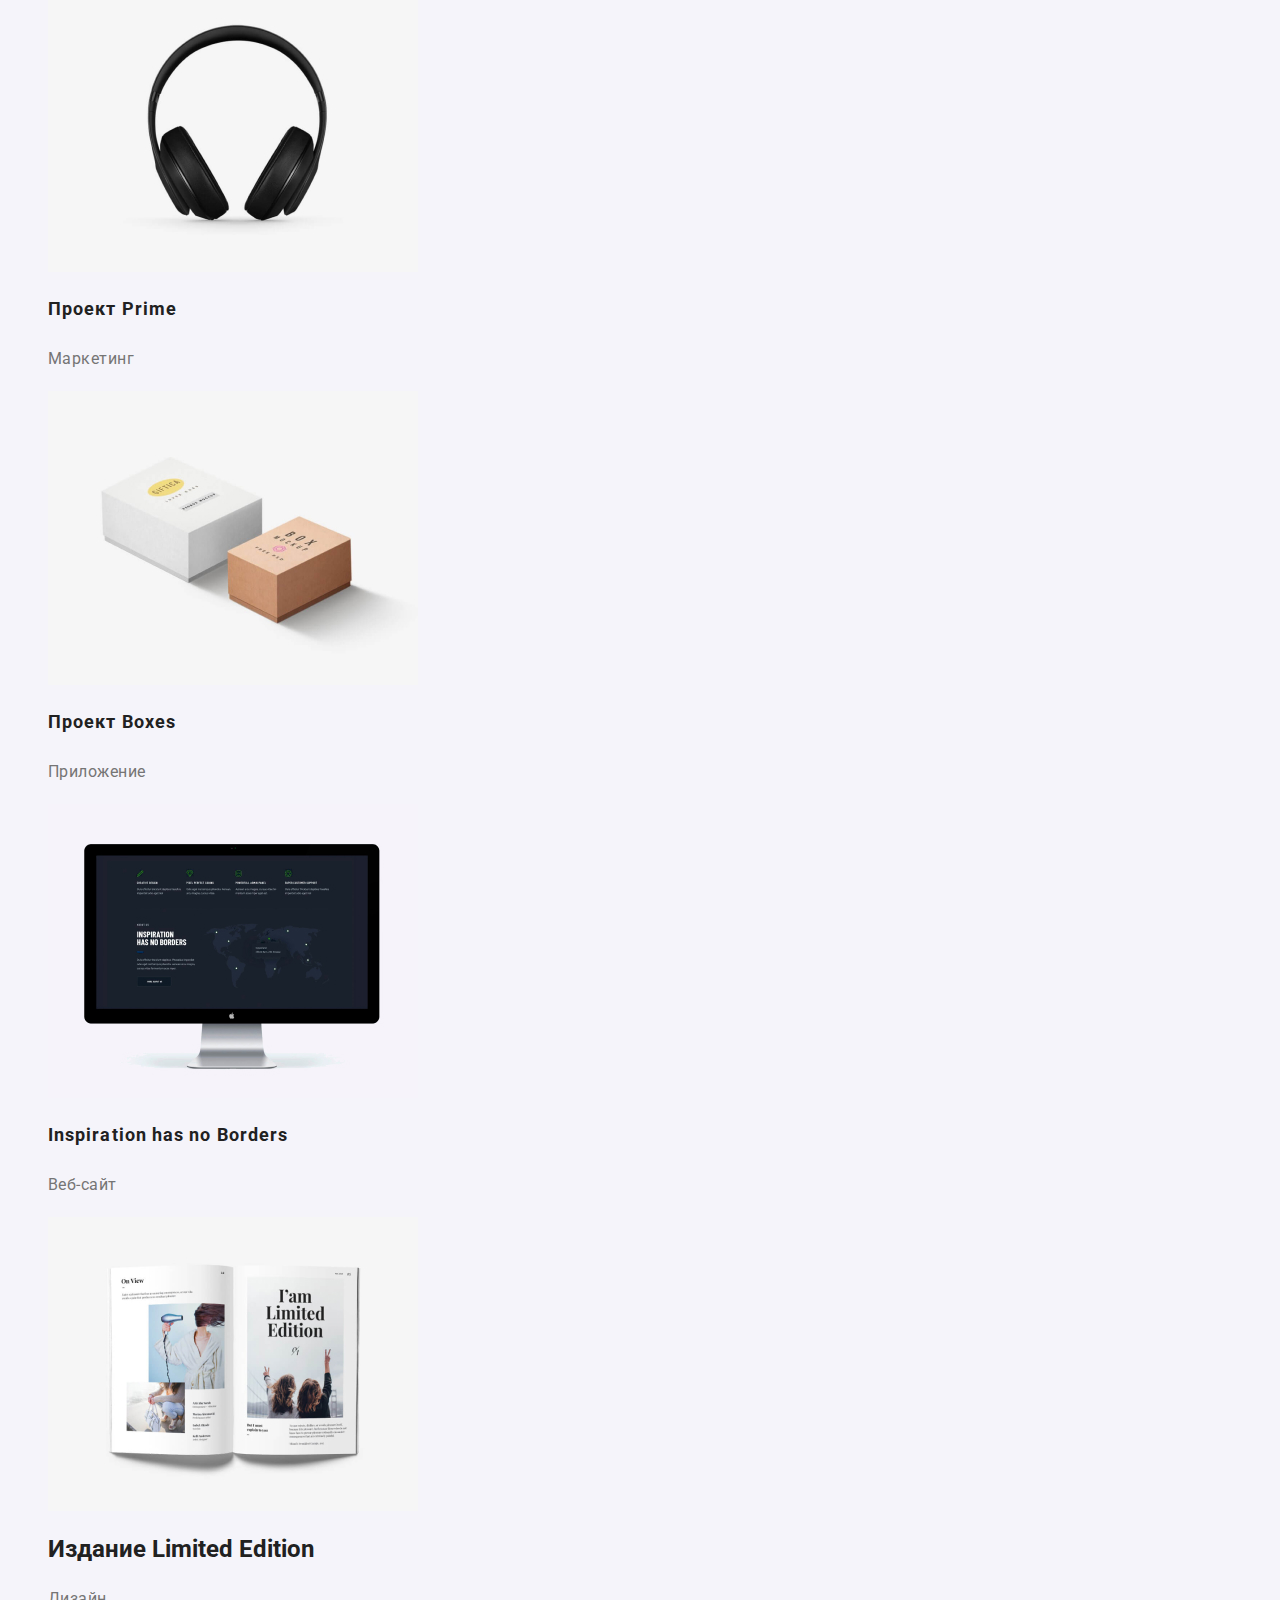
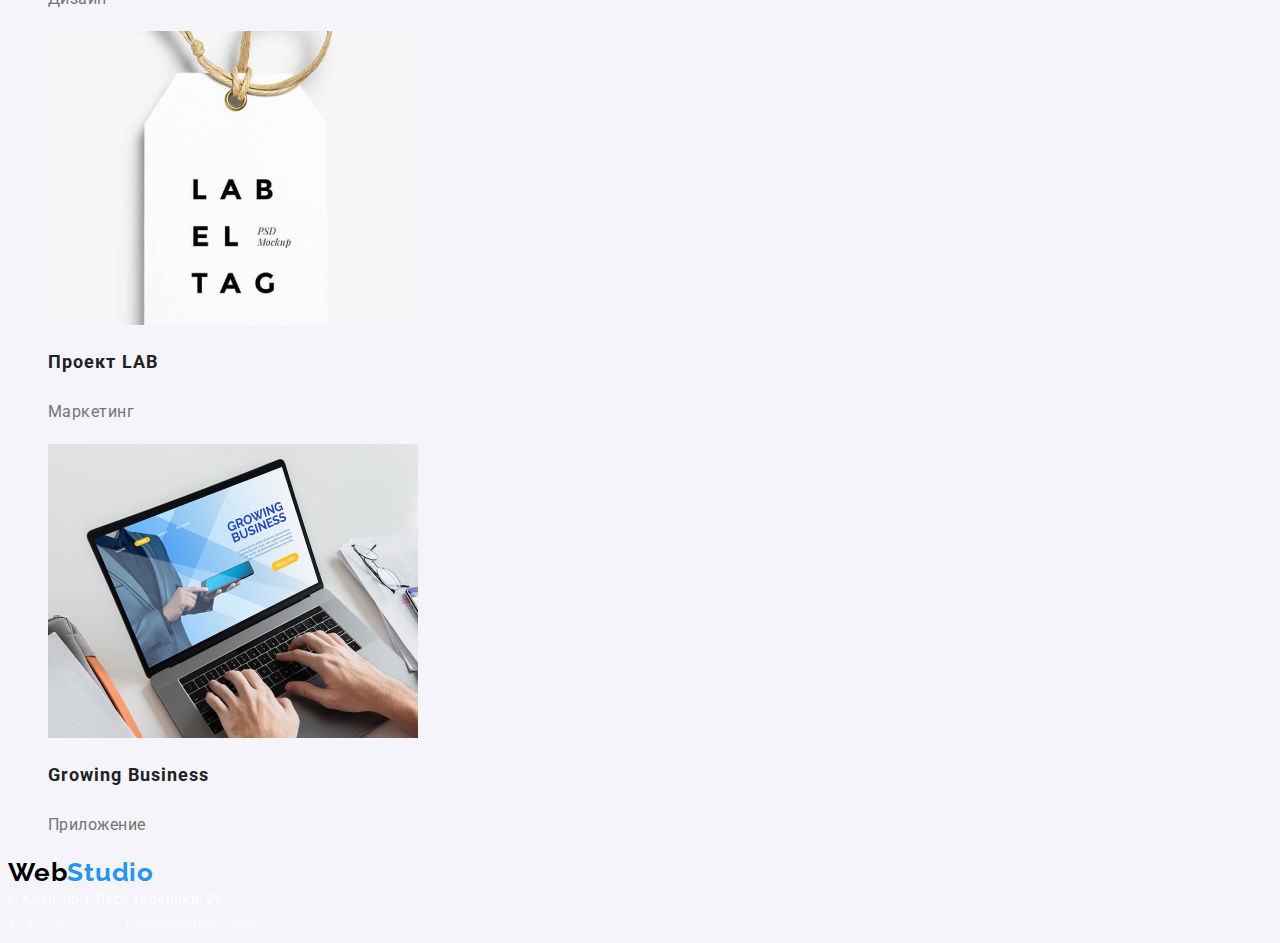
==== commit 7f8f7fdb: "rework logo" ====
--- a/portfolio.html
+++ b/portfolio.html
@@ -14,7 +14,7 @@
     <!-- header section -->
     <header>
         <nav>
-            <a class="logo list" href="./"> <span class="begin">Web</span><span class="end">Studio</span> </a>
+            <a class="logo list" href="./index.html"> <span class="begin">Web</span><span class="end">Studio</span> </a>
             <ul class="nav-list list ">
                 <li> <a class="link" href="./index.html">Студия</a></li>
                 <li> <a class="link current" href="./portfolio.html">Портфолио</a></li>
--- a/css/style.css
+++ b/css/style.css
@@ -24,7 +24,6 @@
   font-size: 26px;
   line-height: 1.2;
   letter-spacing: 0.03em;
-
   text-decoration: none;
 }
 
@@ -75,18 +74,19 @@
   letter-spacing: 0.06em;
   text-transform: uppercase;
 }
+
 .buttom {
   color: var(--banner-color);
   background: var(--accent-color);
   font-family: inherit;
   cursor: pointer;
-
   font-weight: 700;
   font-size: 16px;
   line-height: 1.8;
   text-align: center;
   letter-spacing: 0.06em;
 }
+
 .buttom:focus,
 .buttom:hover {
   color: var(--banner-color);
@@ -98,7 +98,6 @@
 }
 
 .section-title {
-  color: #212121;
   font-size: 36px;
   line-height: 1.16;
   text-align: center;
@@ -133,6 +132,7 @@
   font-size: 14px;
   line-height: 1.7;
   letter-spacing: 0.03em;
+  font-style: normal;
 }
 
 .tell-mail {
@@ -159,19 +159,21 @@
   text-align: center;
   letter-spacing: 0.03em;
 }
+
 .filter-butom:hover,
 .filter-butom:focus {
   background-color: var(--accent-color);
   color: var(--banner-color);
 }
+
 .portfolio-title {
-  color: var(--main-color);
   text-decoration: none;
   font-weight: 700;
   font-size: 18px;
   line-height: 2;
   letter-spacing: 0.06em;
 }
+
 .portfolio-p {
   color: var(--secondary-color);
   font-size: 16px;
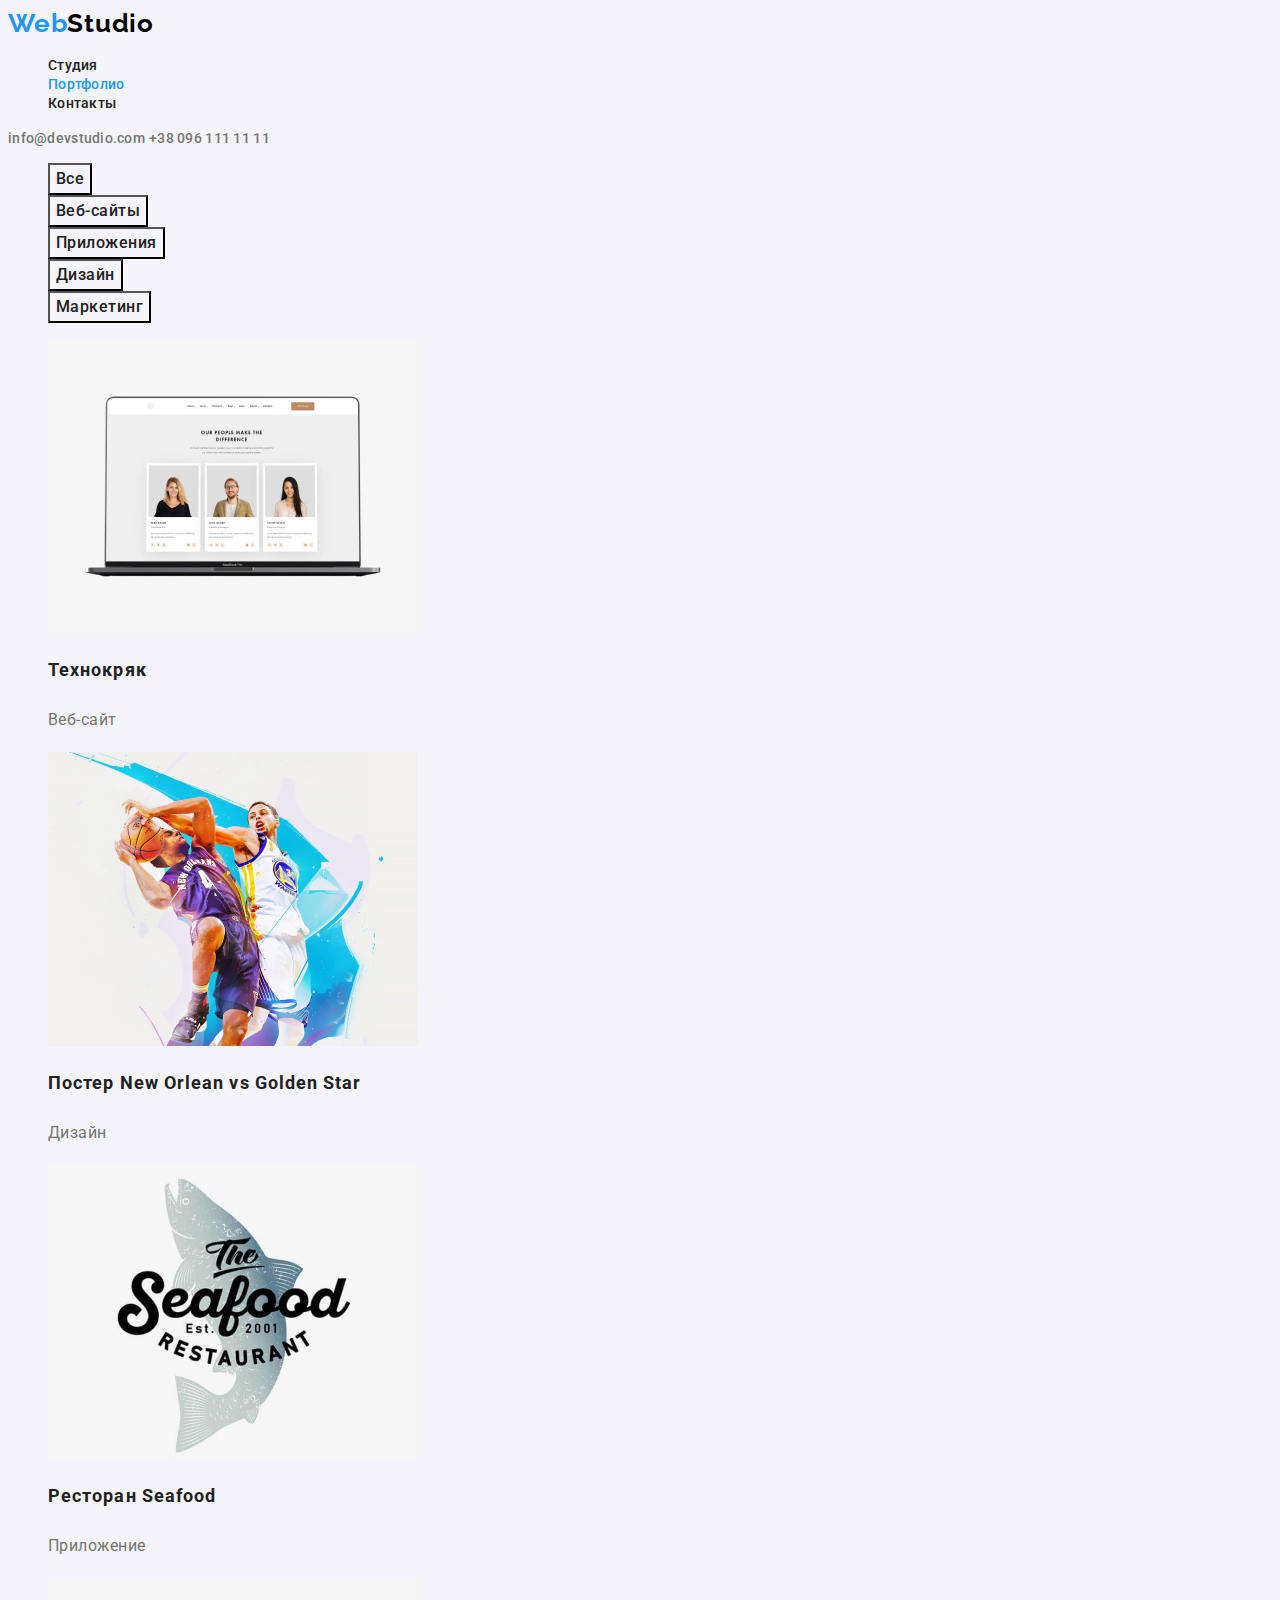
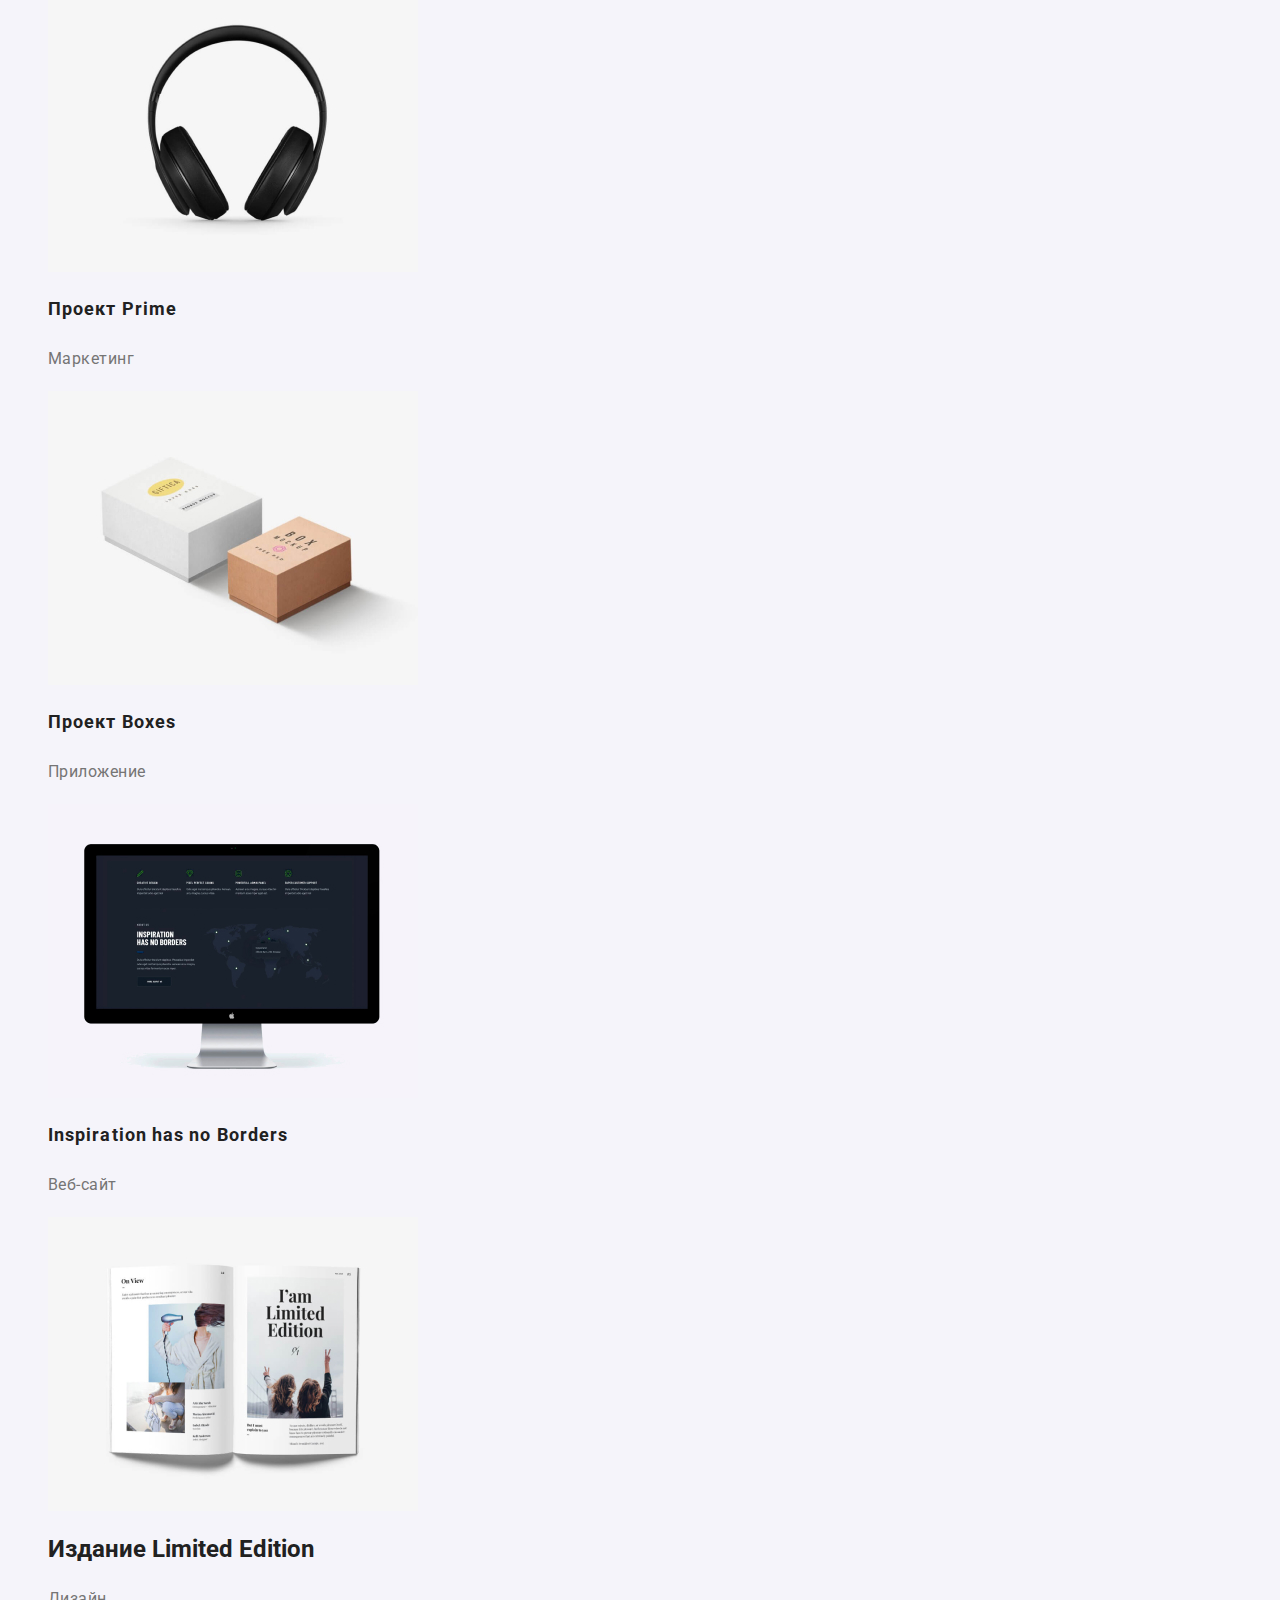
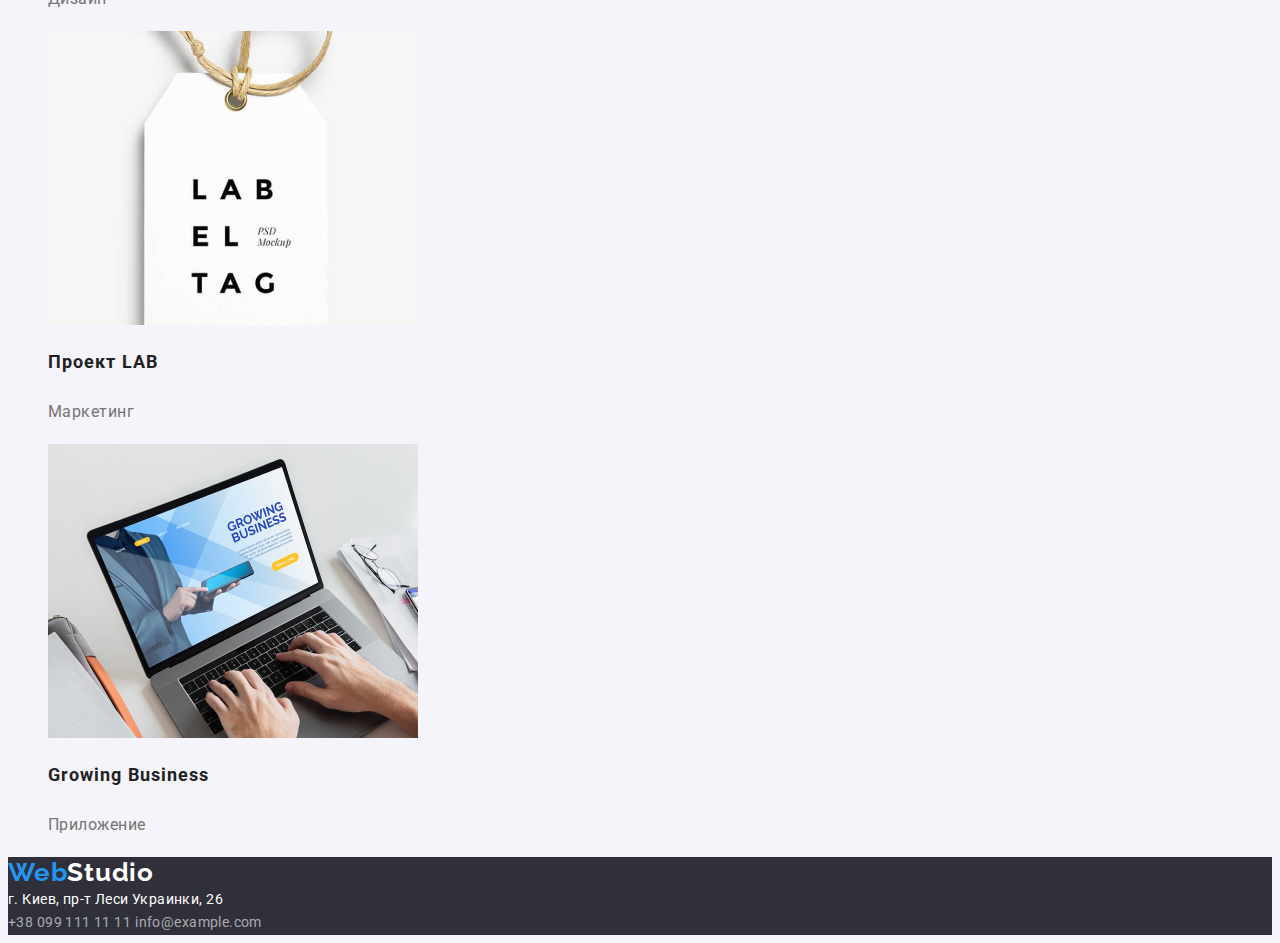
==== commit cc6ebd87: "correct mistakes" ====
--- a/portfolio.html
+++ b/portfolio.html
@@ -16,15 +16,15 @@
         <nav>
             <a class="logo list" href="./index.html"> <span class="begin">Web</span><span class="end">Studio</span> </a>
             <ul class="nav-list list ">
-                <li> <a class="link" href="./index.html">Студия</a></li>
+                <li> <a class="link " href="./index.html">Студия</a></li>
                 <li> <a class="link current" href="./portfolio.html">Портфолио</a></li>
                 <li> <a class="link" href="">Контакты</a></li>
             </ul>
         </nav>
         <a class="contact" href="mailto:info@devstudio.com">info@devstudio.com</a>
         <a class="contact" href="tell:+380961111111">+38 096 111 11 11</a>
-    
-    
+
+
     </header>
 
     <!-- main -->
@@ -110,15 +110,15 @@
 
 
 <!-- footer -->
-<footer>
-    <a class="logo" href="/"> <span class="end">Web</span><span class="begin">Studio</span></a>
+    <footer class="footer">
+        <a class="logo" href="/"> <span class="begin">Web</span><span class="secondary-end">Studio</span></a>
 
 
-    <address class="address">г. Киев, пр-т Леси Украинки, 26</address>
-    <a class="tell-mail" href="tell:+380991111111">+38 099 111 11 11</a>
-    <a class="tell-mail" href="mailto:info@example.com">info@example.com</a>
+        <address class="address">г. Киев, пр-т Леси Украинки, 26</address>
+        <a class="tell-mail" href="tell:+380991111111">+38 099 111 11 11</a>
+        <a class="tell-mail" href="mailto:info@example.com">info@example.com</a>
 
-</footer>
+    </footer>
 
 </body>
 
--- a/css/style.css
+++ b/css/style.css
@@ -9,6 +9,7 @@
   --banner-color: #ffffff;
   --hower-bg-buttom-color: #188ce8;
   --buttom-bg: #f5f4fa;
+  --secondary-bg-color: #2f303a;
 }
 /* body */
 body {
@@ -18,6 +19,7 @@
 }
 
 /* header */
+/* logo */
 .logo {
   font-family: Raleway;
   font-weight: 700;
@@ -34,10 +36,17 @@
 .logo .end {
   color: var(--logo-black-color);
 }
+.secondary-end {
+  color: var(--banner-color);
+}
 
 .nav-list .link {
   color: var(--main-color);
   text-decoration: none;
+  font-weight: 500;
+  font-size: 14px;
+  line-height: 1.14;
+  letter-spacing: 0.02em;
 }
 
 .nav-list .link.current {
@@ -55,7 +64,7 @@
   line-height: 1.14;
   letter-spacing: 0.02em;
   text-decoration: none;
-  color: var(--main-color);
+  color: var(--secondary-color);
 }
 
 .contact:hover,
@@ -112,11 +121,12 @@
   letter-spacing: 0.03em;
   text-transform: uppercase;
 }
-.paragraf {
-  color: var(--secondary-color);
-  font-size: 16px;
-  line-height: 19px;
-  letter-spacing: 1.2;
+.paragraph {
+  color: var(--secondary-color);
+  font-weight: normal;
+  font-size: 14px;
+  line-height: 1.7;
+  letter-spacing: 0.03em;
 }
 /* our ream */
 
@@ -125,6 +135,12 @@
   font-size: 16px;
   line-height: 1.19;
   letter-spacing: 0.03em;
+}
+.ourteam-paragraph {
+  font-size: 16px;
+  line-height: 1.9;
+  letter-spacing: 0.03em;
+  color: var(--secondary-color);
 }
 /* futor */
 .address {
@@ -145,6 +161,9 @@
 .tell-mail:hover,
 .tell-mail:focus {
   color: var(--accent-color);
+}
+.footer {
+  background-color: var(--secondary-bg-color);
 }
 
 /* main portfolio */
